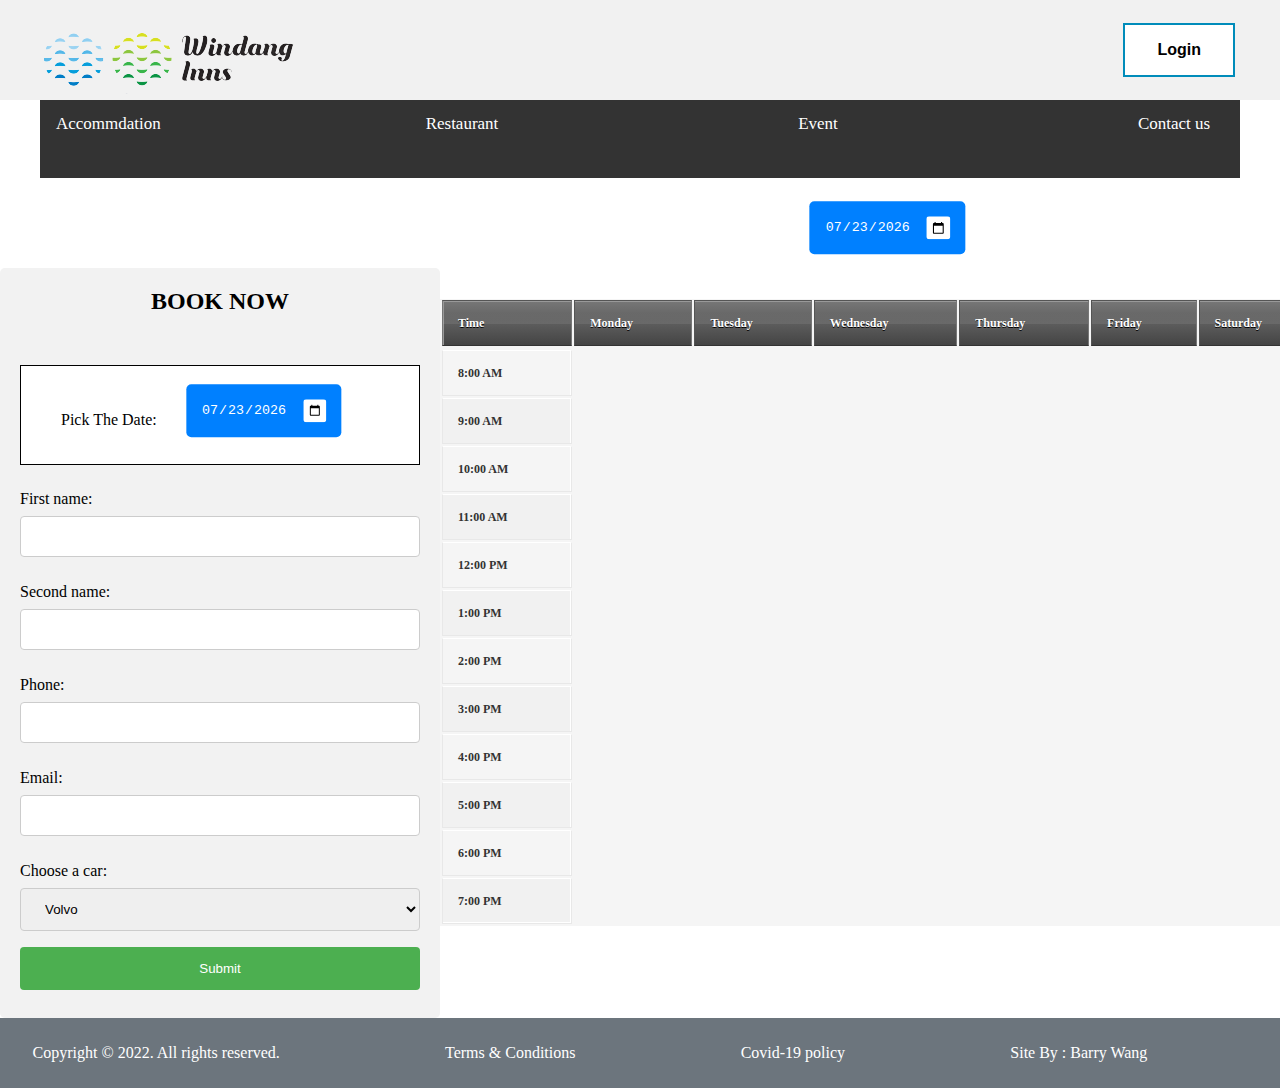
==== Index.html @ 9593acfa "Golf simulator online order system" ====
<!DOCTYPE html>
<html>
  <head>
    <meta charset="UTF-8">
    <meta name="viewport" content="width=device-width, initial-scale=1.0">
    <title>Lakeside&GolfplaceInns</title>
    <link rel="icon" href="img/cropped-favicon-32x32.png" type="image/icon">
    <link rel="stylesheet" href="css/Theme_css.css">
   </head>
  <body>
    <nav>
      <div class="nav_main">
        <div class="nav_main_left">
          <img src="img/logo.png" alt="Lakeside_logo" > 
        </div>
        <div class="nav_main_right">
          <form action="Login.html">
            <button class="buttonLogin">Login</button>
          </form>
        </div>
      </div>
    </nav>
    <header>
        <div><a href="#">Accommdation</a></div>
        <div><a href="#">Restaurant</a></div> 
        <div><a href="#">Event</a></div>
        <div><a href="#">Contact us</a></div>
    </header>
<!-- main Content-->
    <main>
      <div class="Main_Content_left">
        <div class="inputRegistration">
          <div><h2>BOOK NOW</h2></div>
          <div class="layout_add">
            <label for="fname" style="margin-left: 40px;">Pick The Date: </label>
            <input class="Left_SideCanlender" type="date" onchange="clander_adJust_one()" id="Pick_a_date" min="2018-01-01">
          </div>
         <form  style="margin-top:25px;" action="">
            <label for="lname">First name:</label><br>
            <input type="text" id="lname" name="lname" value=""><br><br>
            <label for="lname">Second name:</label><br>
            <input type="text" id="lname" name="lname" value=""><br><br>
            <label for="lname">Phone:</label><br>
            <input type="text" id="lname" name="lname" value=""><br><br>
            <label for="lname">Email:</label><br>
            <input type="text" id="lname" name="lname" value=""><br><br>
            <label for="cars">Choose a car:</label>
            <select id="cars" name="cars">
              <option value="volvo">Volvo</option>
              <option value="saab">Saab</option>
              <option value="fiat">Fiat</option>
              <option value="audi">Audi</option>
            </select>
            <input type="submit" value="Submit">
          </form> 
        </div>
        <div>
        </div>
      </div>
      <div class="Main_Content_right">
        <div class="Right_Top_Selector">
          <div class="Right_TOP_TOP">
            <input type="date" class="Right_SideCanlender" id="Pick_a_date_second" onchange="clander_adJust_two()" >
          </div>
          <div class="Right_TOP_Bottom">
            <table>
              <thead>
                <tr>
                  <th>Time</th>
                  <th>Monday</th>
                  <th>Tuesday</th>
                  <th>Wednesday</th>
                  <th>Thursday</th>
                  <th>Friday</th>
                  <th>Saturday</th>
                  <th>Sunday</th>
                </tr>
              </thead>
              <tbody>
                <tr>
                </tr>
                <tr>
                  <td><strong>8:00 AM</strong></td>
                </tr>
                <tr>
                  <td><strong>9:00 AM</strong></td>
                </tr>
                <tr>
                  <td><strong>10:00 AM</strong></td>
                </tr>         
                <tr>
                  <td><strong>11:00 AM</strong></td>
                </tr>
                <tr>
                  <td><strong>12:00 PM</strong></td>
                </tr>
                <tr>
                  <td><strong>1:00 PM</strong></td>
                </tr>
                <tr>
                  <td><strong>2:00 PM</strong></td>
                </tr>
                <tr>
                  <td><strong>3:00 PM</strong></td>
                </tr>
                <tr>
                  <td><strong>4:00 PM</strong></td>
                </tr>
                <tr>
                  <td><strong>5:00 PM</strong></td>
                </tr>
                <tr>
                  <td><strong>6:00 PM</strong></td>
                </tr>
                <tr>
                  <td><strong>7:00 PM</strong></td>
                </tr>
              </tbody>
            </table>
          </div>
        </div>
      </div>
    </main>
    <footer>
      <div>
        <a href="#!" class="text-white me-4">Copyright © 2022. All rights reserved.</a>
    </div>
    <div>
        <a href="#!" class="text-white me-4"> Terms & Conditions</a>
    </div>
    <div>
      <a href="#!" class="text-white me-4">Covid-19 policy</a>
    </div>
    <div>
      Site By : <a href="#!">Barry Wang</a>
    </div>

    </footer>
  
  <script>

  function render()
  {
    let trslate =  document.getElementById('Pick_a_date').value = new Date().toISOString().slice(0, 10);
      document.getElementById('Pick_a_date_second').value = trslate;
      document.getElementById('Pick_a_date_second').min=trslate;
      document.getElementById('Pick_a_date').min=trslate;
  }



  function clander_adJust_one()
  {
    let Thedate = document.getElementById('Pick_a_date').value;
    document.getElementById('Pick_a_date_second').value = Thedate;
  }

  function clander_adJust_two()
  {
    let Thedate = document.getElementById('Pick_a_date_second').value;
    document.getElementById('Pick_a_date').value = Thedate;
  }

  render();
  </script>
    <script src="js/Theme_js.js"></script>
  </body>
</html>
---- css/Theme_css.css ----
*{
  margin:0;
  padding: 0;
}

a{
  text-decoration: none;
  color:white;
}

.nav_main{
  display: flex;
  flex-direction: row;
  padding: 5px;
  align-items: center;
  background-color: #f1f1f1;

}

.nav_main_left{
  padding: 10px;
  flex: 70%;
  margin-left: 20px;
  height: 70px;

}

.nav_main_right.h1{
  padding: 10px;
  display: inline-block;
  flex:30%;

}

.buttonLogin {
  border: none;
  color: white;
  padding: 16px 32px;
  text-align: center;
  text-decoration: none;
  display: inline-block;
  font-size: 16px;
  transition-duration: 0.4s;
  cursor: pointer;
  background-color: white; 
  color: black; 
  border: 2px solid #008CBA;
  font-weight: bold;
  margin-right: 40px;
}

.buttonLogin:hover {
  background-color: #008CBA;
  color: white;
  justify-content:center;
}


header{
  background-color: #333;
  margin-left: 40px;
  margin-right: 40px;;
  display: flex;
  flex-direction: row;
  justify-content: space-between;

}

header>div {
  color: #f2f2f2;
  padding: 14px 16px;
  font-size: 17px;
  width: 100px;
  height: 50px;
  align-items: center;
  text-align: center;
}

header>div:hover {
  background-color: #ddd;
  color: black;
}

main{
  display: flex;
  flex-direction: row;
}

.Main_Content_left
{
  margin-top: 70px;
  flex:1;
  display: flex;
  flex-direction: column;
  align-items: center;
}
.layout_add{
  background-color: white;
  margin-top: 50px;
  display: flex;
  flex-direction: row;
  justify-content: space-between;
  align-items:flex-start;
  border: solid 1px;
  padding-top: 45px;
}

.Left_SideCanlender
{
  background-color: #0080ff;
  padding: 15px;
  font-family: "Roboto Mono", monospace;
  transform:translate(-50%,-50%);
  top:50%;
  left:50%;
  color: white;
  border: none;
  outline: none;
  border-radius:5px;
}
::-webkit-calendar-picker-indicator{
  background-color: #ffffff;
  padding: 5px;
  cursor: pointer;
  border-radius:3px;
}


.inputRegistration
{
  margin-top: 20px;
  width: 400px;
  background-color: #f2f2f2;;
  border-radius: 5px;
  padding: 20px;
  color: black;
}

.inputRegistration h2{
  text-align: center;
  margin-bottom: 20px;
}

.inputRegistration input[type=submit]:hover {
  background-color: #45a049;
}

.inputRegistration input[type=text], select {
  width: 100%;
  padding: 12px 20px;
  margin: 8px 0;
  display: inline-block;
  border: 1px solid #ccc;
  border-radius: 4px;
  box-sizing: border-box;
}

.inputRegistration input[type=submit] {
  width: 100%;
  background-color: #4CAF50;
  color: white;
  padding: 14px 20px;
  margin: 8px 0;
  border: none;
  border-radius: 4px;
  cursor: pointer;
}

.Main_Content_right
{
  display: flex;
  flex-direction: column;
  align-items: center;
  flex:500px;
  color: #333;

}

.Right_Top_Selector{
  margin-top: 50px;
  display: flex;
  flex-direction: column;
  align-items: center;

}

.Right_SideCanlender
{
  margin-bottom: 20px;
  background-color: #0080ff;
  padding: 15px;
  font-family: "Roboto Mono", monospace;
  transform:translate(-50%,-50%);
  top:50%;
  left:50%;
  color: white;
  border: none;
  outline: none;
  border-radius:5px;
}
::-webkit-calendar-picker-indicator{
  background-color: #ffffff;
  padding: 5px;
  cursor: pointer;
  border-radius:3px;
}

.Right_TOP_TOP
{
    height: 10px;
}

.Right_TOP_Bottom
{
  margin-top: 50px;

}



footer{
  align-items: center;
  display: flex;
  flex-direction: row;
  justify-content: space-around;
  height: 70px;
  background-color: #6c757d;

}

footer>div{
  margin-right: 100px;;
  color: white;
}

footer>div>a{
  margin: right 20px;;
  color: white;
}

footer>div>p{
  color: white;
}

@media (max-width: 1000px) {
  main {
    flex-direction: column;
  }

  table
  {
    width:300px;
    height: 200px;
    overflow: auto;
    margin-left: 200px;
  }

  


}



@media (max-width: 600px) {
  main {
    flex-direction: column;
  }

  table
  {
    width:300px;
    height: 200px;
    overflow: auto;
    margin-left: 700px;
  }
}




/* ----------------------------------------------------------*/
table {
  margin-top: 10px;
  margin-bottom: 15px;
  margin-right: 50px;
  background: #f5f5f5;
  border-collapse: separate;
  box-shadow: inset 0 1px 0 #fff;
  font-size: 12px;
  line-height: 24px;
  text-align: left;
  width: 1000px;
  height: 600px;
  overflow: scroll;
  display: flexbox;
  justify-content: space-between;
  cursor: pointer;
} 

th {
  background: url(https://jackrugile.com/images/misc/noise-diagonal.png), linear-gradient(#777, #444);
  border-left: 1px solid #555;
  border-right: 1px solid #777;
  border-top: 1px solid #555;
  border-bottom: 1px solid #333;
  box-shadow: inset 0 1px 0 #999;
  color: #fff;
  font-weight: bold;
  padding: 10px 15px;
  position: relative;
  text-shadow: 0 1px 0 #000;  
}

th:after {
  background: linear-gradient(rgba(255,255,255,0), rgba(255,255,255,.08));
  content: '';
  display: block;
  height: 25%;
  left: 0;
  margin: 1px 0 0 0;
  position: absolute;
  top: 25%;
  width: 100%;
}

th:first-child {
  border-left: 1px solid #777;  
  box-shadow: inset 1px 1px 0 #999;
}

th:last-child {
  box-shadow: inset -1px 1px 0 #999;
}

td {
  border-right: 1px solid #fff;
  border-left: 1px solid #e8e8e8;
  border-top: 1px solid #fff;
  border-bottom: 1px solid #e8e8e8;
  padding: 10px 15px;
  position: relative;
  transition: all 300ms;
  box-shadow: inset 1px 0 0 #fff;
  border-right: 1px solid #e8e8e8;
  box-shadow: inset -1px 0 0 #fff;
}

td:first-child {
  box-shadow: inset 1px 0 0 #fff;
} 

td:last-child {
  border-right: 1px solid #e8e8e8;
  box-shadow: inset -1px 0 0 #fff;
} 

tr {
  background: url(https://jackrugile.com/images/misc/noise-diagonal.png); 
}

tr:nth-child(odd) td {
  background: #f1f1f1 url(https://jackrugile.com/images/misc/noise-diagonal.png); 
}

tr:last-of-type td {
  box-shadow: inset 0 -1px 0 #fff; 
}

tr:last-of-type td:first-child {
  box-shadow: inset 1px -1px 0 #fff;
} 

tr:last-of-type td:last-child {
  box-shadow: inset -1px -1px 0 #fff;
} 

tbody:hover td {
  color: transparent;
  color: #444;
}
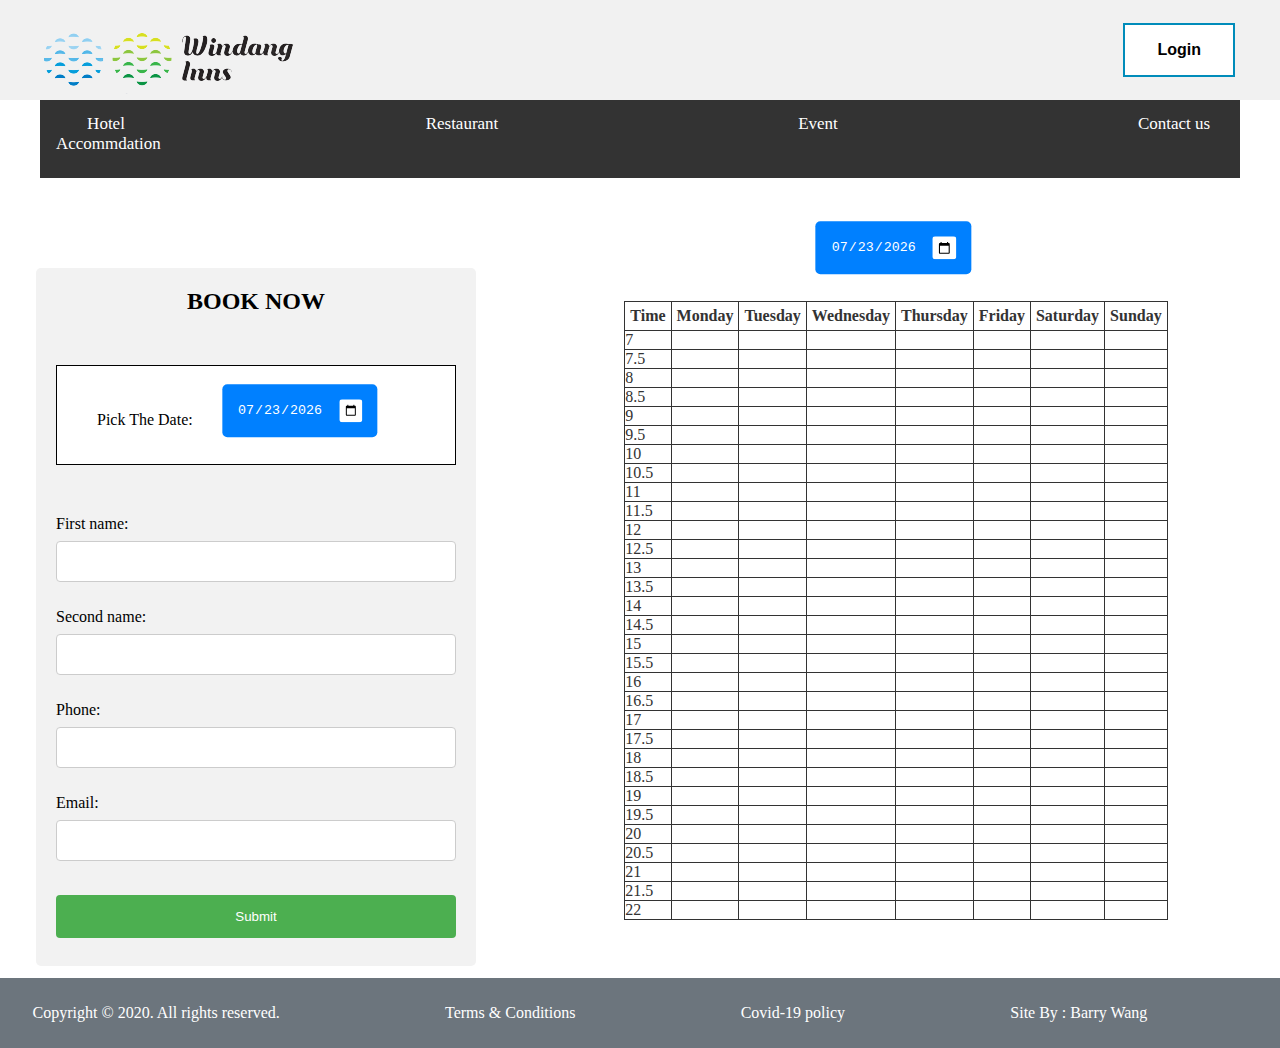
==== commit 34ade772: "second version" ====
--- a/Index.html
+++ b/Index.html
@@ -11,7 +11,7 @@
     <nav>
       <div class="nav_main">
         <div class="nav_main_left">
-          <img src="img/logo.png" alt="Lakeside_logo" > 
+          <a href="#"><img src="img/logo.png" alt="Lakeside_logo" ></a>
         </div>
         <div class="nav_main_right">
           <form action="Login.html">
@@ -21,21 +21,22 @@
       </div>
     </nav>
     <header>
-        <div><a href="#">Accommdation</a></div>
+        <div><a href="https://www.windanginns.com.au/">
+          Hotel 
+          Accommdation</a></div>
         <div><a href="#">Restaurant</a></div> 
         <div><a href="#">Event</a></div>
         <div><a href="#">Contact us</a></div>
     </header>
-<!-- main Content-->
     <main>
       <div class="Main_Content_left">
         <div class="inputRegistration">
           <div><h2>BOOK NOW</h2></div>
           <div class="layout_add">
             <label for="fname" style="margin-left: 40px;">Pick The Date: </label>
-            <input class="Left_SideCanlender" type="date" onchange="clander_adJust_one()" id="Pick_a_date" min="2018-01-01">
+            <input class="Left_SideCanlender" onChange="CalenderOnchange_first()" type="date" id="Pick_a_date">
           </div>
-         <form  style="margin-top:25px;" action="">
+         <form action="">
             <label for="lname">First name:</label><br>
             <input type="text" id="lname" name="lname" value=""><br><br>
             <label for="lname">Second name:</label><br>
@@ -44,13 +45,6 @@
             <input type="text" id="lname" name="lname" value=""><br><br>
             <label for="lname">Email:</label><br>
             <input type="text" id="lname" name="lname" value=""><br><br>
-            <label for="cars">Choose a car:</label>
-            <select id="cars" name="cars">
-              <option value="volvo">Volvo</option>
-              <option value="saab">Saab</option>
-              <option value="fiat">Fiat</option>
-              <option value="audi">Audi</option>
-            </select>
             <input type="submit" value="Submit">
           </form> 
         </div>
@@ -59,110 +53,28 @@
       </div>
       <div class="Main_Content_right">
         <div class="Right_Top_Selector">
-          <div class="Right_TOP_TOP">
-            <input type="date" class="Right_SideCanlender" id="Pick_a_date_second" onchange="clander_adJust_two()" >
-          </div>
-          <div class="Right_TOP_Bottom">
-            <table>
-              <thead>
-                <tr>
-                  <th>Time</th>
-                  <th>Monday</th>
-                  <th>Tuesday</th>
-                  <th>Wednesday</th>
-                  <th>Thursday</th>
-                  <th>Friday</th>
-                  <th>Saturday</th>
-                  <th>Sunday</th>
-                </tr>
-              </thead>
-              <tbody>
-                <tr>
-                </tr>
-                <tr>
-                  <td><strong>8:00 AM</strong></td>
-                </tr>
-                <tr>
-                  <td><strong>9:00 AM</strong></td>
-                </tr>
-                <tr>
-                  <td><strong>10:00 AM</strong></td>
-                </tr>         
-                <tr>
-                  <td><strong>11:00 AM</strong></td>
-                </tr>
-                <tr>
-                  <td><strong>12:00 PM</strong></td>
-                </tr>
-                <tr>
-                  <td><strong>1:00 PM</strong></td>
-                </tr>
-                <tr>
-                  <td><strong>2:00 PM</strong></td>
-                </tr>
-                <tr>
-                  <td><strong>3:00 PM</strong></td>
-                </tr>
-                <tr>
-                  <td><strong>4:00 PM</strong></td>
-                </tr>
-                <tr>
-                  <td><strong>5:00 PM</strong></td>
-                </tr>
-                <tr>
-                  <td><strong>6:00 PM</strong></td>
-                </tr>
-                <tr>
-                  <td><strong>7:00 PM</strong></td>
-                </tr>
-              </tbody>
-            </table>
-          </div>
+            <input type="date" class="Right_SideCanlender" id="Pick_a_date_second" onChange="CalenderOnchange_second()" >
+        </div>
+        <div class="Right_Bot_Selector" id="Right_Bot_Selection">  
         </div>
       </div>
     </main>
     <footer>
       <div>
-        <a href="#!" class="text-white me-4">Copyright © 2022. All rights reserved.</a>
+        <a href="#!" class="text-white me-4">Copyright © 2020. All rights reserved.</a>
     </div>
     <div>
-        <a href="#!" class="text-white me-4"> Terms & Conditions</a>
+        <a href="https://www.windanginns.com.au/terms-conditions/!" class="text-white me-4"> Terms & Conditions</a>
     </div>
     <div>
-      <a href="#!" class="text-white me-4">Covid-19 policy</a>
+      <a href="http://dsensedesign.com/windanginns/wp-content/uploads/2020/09/WINDANGINNS_Covid19-outlines.pdf" class="text-white me-4">Covid-19 policy</a>
     </div>
     <div>
-      Site By : <a href="#!">Barry Wang</a>
+      Site By : <a href="https://www.linkedin.com/in/chencan-wang/">Barry Wang</a>
     </div>
 
     </footer>
-  
-  <script>
 
-  function render()
-  {
-    let trslate =  document.getElementById('Pick_a_date').value = new Date().toISOString().slice(0, 10);
-      document.getElementById('Pick_a_date_second').value = trslate;
-      document.getElementById('Pick_a_date_second').min=trslate;
-      document.getElementById('Pick_a_date').min=trslate;
-  }
-
-
-
-  function clander_adJust_one()
-  {
-    let Thedate = document.getElementById('Pick_a_date').value;
-    document.getElementById('Pick_a_date_second').value = Thedate;
-  }
-
-  function clander_adJust_two()
-  {
-    let Thedate = document.getElementById('Pick_a_date_second').value;
-    document.getElementById('Pick_a_date').value = Thedate;
-  }
-
-  render();
-  </script>
     <script src="js/Theme_js.js"></script>
   </body>
 </html>--- a/css/Theme_css.css
+++ b/css/Theme_css.css
@@ -29,7 +29,6 @@
   padding: 10px;
   display: inline-block;
   flex:30%;
-
 }
 
 .buttonLogin {
@@ -84,12 +83,13 @@
 main{
   display: flex;
   flex-direction: row;
+  height: 800px;
 }
 
 .Main_Content_left
 {
   margin-top: 70px;
-  flex:1;
+  flex:40%;
   display: flex;
   flex-direction: column;
   align-items: center;
@@ -97,6 +97,7 @@
 .layout_add{
   background-color: white;
   margin-top: 50px;
+  margin-bottom: 50px;
   display: flex;
   flex-direction: row;
   justify-content: space-between;
@@ -168,25 +169,22 @@
 
 .Main_Content_right
 {
+  margin-top: 70px;
   display: flex;
   flex-direction: column;
-  align-items: center;
-  flex:500px;
+  flex:60%;
   color: #333;
+  align-items: center;
 
 }
 
 .Right_Top_Selector{
-  margin-top: 50px;
-  display: flex;
-  flex-direction: column;
-  align-items: center;
+  margin-left: 150px;
 
 }
 
 .Right_SideCanlender
 {
-  margin-bottom: 20px;
   background-color: #0080ff;
   padding: 15px;
   font-family: "Roboto Mono", monospace;
@@ -212,8 +210,8 @@
 
 .Right_TOP_Bottom
 {
-  margin-top: 50px;
-
+  height: 1fr;
+  display: absolute;
 }
 
 
@@ -245,137 +243,37 @@
 @media (max-width: 1000px) {
   main {
     flex-direction: column;
+    height: 2000px;
   }
 
-  table
-  {
-    width:300px;
-    height: 200px;
-    overflow: auto;
-    margin-left: 200px;
-  }
-
-  
-
-
-}
-
-
-
-@media (max-width: 600px) {
-  main {
-    flex-direction: column;
-  }
-
-  table
-  {
-    width:300px;
-    height: 200px;
-    overflow: auto;
-    margin-left: 700px;
-  }
-}
-
+
+}
 
 
 
 /* ----------------------------------------------------------*/
-table {
-  margin-top: 10px;
-  margin-bottom: 15px;
-  margin-right: 50px;
-  background: #f5f5f5;
-  border-collapse: separate;
-  box-shadow: inset 0 1px 0 #fff;
-  font-size: 12px;
-  line-height: 24px;
-  text-align: left;
-  width: 1000px;
-  height: 600px;
+
+table
+{
+  height: 100%;
   overflow: scroll;
-  display: flexbox;
-  justify-content: space-between;
-  cursor: pointer;
-} 
-
-th {
-  background: url(https://jackrugile.com/images/misc/noise-diagonal.png), linear-gradient(#777, #444);
-  border-left: 1px solid #555;
-  border-right: 1px solid #777;
-  border-top: 1px solid #555;
-  border-bottom: 1px solid #333;
-  box-shadow: inset 0 1px 0 #999;
-  color: #fff;
-  font-weight: bold;
-  padding: 10px 15px;
-  position: relative;
-  text-shadow: 0 1px 0 #000;  
-}
-
-th:after {
-  background: linear-gradient(rgba(255,255,255,0), rgba(255,255,255,.08));
-  content: '';
-  display: block;
-  height: 25%;
-  left: 0;
-  margin: 1px 0 0 0;
-  position: absolute;
-  top: 25%;
   width: 100%;
-}
-
-th:first-child {
-  border-left: 1px solid #777;  
-  box-shadow: inset 1px 1px 0 #999;
-}
-
-th:last-child {
-  box-shadow: inset -1px 1px 0 #999;
-}
-
-td {
-  border-right: 1px solid #fff;
-  border-left: 1px solid #e8e8e8;
-  border-top: 1px solid #fff;
-  border-bottom: 1px solid #e8e8e8;
-  padding: 10px 15px;
-  position: relative;
-  transition: all 300ms;
-  box-shadow: inset 1px 0 0 #fff;
-  border-right: 1px solid #e8e8e8;
-  box-shadow: inset -1px 0 0 #fff;
-}
-
-td:first-child {
-  box-shadow: inset 1px 0 0 #fff;
-} 
-
-td:last-child {
-  border-right: 1px solid #e8e8e8;
-  box-shadow: inset -1px 0 0 #fff;
-} 
-
-tr {
-  background: url(https://jackrugile.com/images/misc/noise-diagonal.png); 
-}
-
-tr:nth-child(odd) td {
-  background: #f1f1f1 url(https://jackrugile.com/images/misc/noise-diagonal.png); 
-}
-
-tr:last-of-type td {
-  box-shadow: inset 0 -1px 0 #fff; 
-}
-
-tr:last-of-type td:first-child {
-  box-shadow: inset 1px -1px 0 #fff;
-} 
-
-tr:last-of-type td:last-child {
-  box-shadow: inset -1px -1px 0 #fff;
-} 
-
-tbody:hover td {
-  color: transparent;
-  color: #444;
-}
+  overflow-y:auto;
+}
+table,thead,tbody,th,tr,td
+{
+  border-collapse: collapse;
+  border: 1px solid;
+}
+
+th,tr,td
+{     
+  padding: 5px;
+}
+
+
+td:hover
+{
+background-color: red;
+}
+
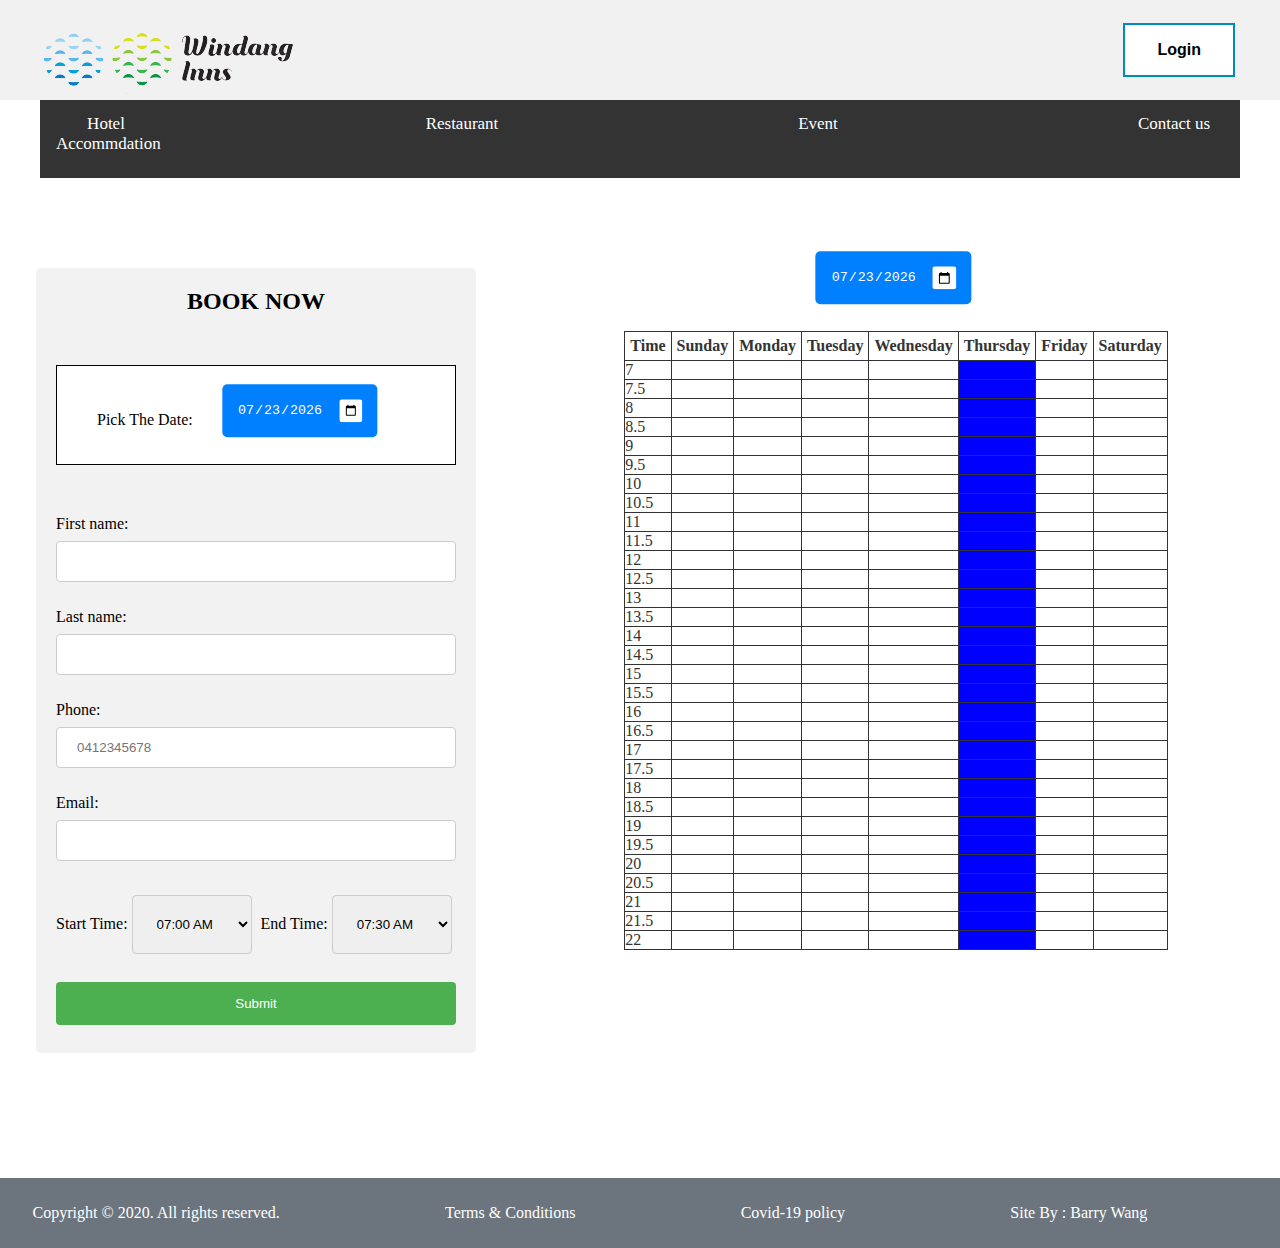
==== commit 78419d58: "next step table hover, and perfect weekday background color" ====
--- a/Index.html
+++ b/Index.html
@@ -33,19 +33,91 @@
         <div class="inputRegistration">
           <div><h2>BOOK NOW</h2></div>
           <div class="layout_add">
-            <label for="fname" style="margin-left: 40px;">Pick The Date: </label>
+            <label for="Pick_a_date" style="margin-left: 40px;">Pick The Date: </label>
             <input class="Left_SideCanlender" onChange="CalenderOnchange_first()" type="date" id="Pick_a_date">
           </div>
-         <form action="">
-            <label for="lname">First name:</label><br>
-            <input type="text" id="lname" name="lname" value=""><br><br>
-            <label for="lname">Second name:</label><br>
-            <input type="text" id="lname" name="lname" value=""><br><br>
-            <label for="lname">Phone:</label><br>
-            <input type="text" id="lname" name="lname" value=""><br><br>
-            <label for="lname">Email:</label><br>
-            <input type="text" id="lname" name="lname" value=""><br><br>
-            <input type="submit" value="Submit">
+         <form>
+            <label for="fname">First name:</label><br>
+            <input type="text" id="fname" name="lname" value="" required><br><br>
+            <label for="lname">Last name:</label><br>
+            <input type="text" id="lname" name="lname" value="" required><br><br>
+            <label for="phone">Phone:</label><br>
+            <input type="tel" id="phone" name="phone" placeholder="0412345678" pattern="[0-9]{10}" required><br><br>
+            <label for="email">Email:</label><br>
+            <input type="email" id="email" name="email" value="" required><br><br>
+            <!-- Selector list-->
+            <div class="StartTimeDiv">
+              <label for="StartTime">Start Time: </label>
+              <select id="StartTime" name="StartTime">
+                <option value="7.0">07:00 AM</option>
+                <option value="7.5">07:30 AM</option>
+                <option value="8.0">08:00 AM</option>
+                <option value="8.5">08:30 AM</option>
+                <option value="9.0">09:00 AM</option>
+                <option value="9.5">09:30 AM</option>
+                <option value="10.0">10:00 AM</option>
+                <option value="10.5">10:30 AM</option>
+                <option value="11.0">11:00 AM</option>
+                <option value="11.5">11:30 AM</option>
+                <option value="12.0">12:00 PM</option>
+                <option value="12.5">12:30 PM</option>
+                <option value="13.0">01:00 PM</option>
+                <option value="13.5">01:30 PM</option>
+                <option value="14.0">02:00 PM</option>
+                <option value="14.5">02:30 PM</option>
+                <option value="15.0">03:00 PM</option>
+                <option value="15.5">03:30 PM</option>
+                <option value="16.0">04:00 PM</option>
+                <option value="16.5">04:30 PM</option>
+                <option value="17.0">05:00 PM</option>
+                <option value="17.5">05:30 PM</option>
+                <option value="18.0">06:00 PM</option>
+                <option value="18.5">06:30 PM</option>
+                <option value="19.0">07:00 PM</option>
+                <option value="19.5">07:30 PM</option>
+                <option value="20.0">08:00 PM</option>
+                <option value="20.5">08:30 PM</option>
+                <option value="21.0">09:00 PM</option>
+                <option value="21.5">09:30 PM</option>
+              </select>
+            </div>
+            <!-- Selector list-->
+            <div class="EndTimeDiv" style="margin-left: 5px;;">
+             <label for="EndTime">End Time: </label>
+             <select id="EndTime" name="EndTime">
+              <option value="7.5">07:30 AM</option>
+              <option value="8.0">08:00 AM</option>
+              <option value="8.5">08:30 AM</option>
+              <option value="9.0">09:00 AM</option>
+              <option value="9.5">09:30 AM</option>
+              <option value="10.0">10:00 AM</option>
+              <option value="10.5">10:30 AM</option>
+              <option value="11.0">11:00 AM</option>
+              <option value="11.5">11:30 AM</option>
+              <option value="12.0">12:00 PM</option>
+              <option value="12.5">12:30 PM</option>
+              <option value="13.0">01:00 PM</option>
+              <option value="13.5">01:30 PM</option>
+              <option value="14.0">02:00 PM</option>
+              <option value="14.5">02:30 PM</option>
+              <option value="15.0">03:00 PM</option>
+              <option value="15.5">03:30 PM</option>
+              <option value="16.0">04:00 PM</option>
+              <option value="16.5">04:30 PM</option>
+              <option value="17.0">05:00 PM</option>
+              <option value="17.5">05:30 PM</option>
+              <option value="18.0">06:00 PM</option>
+              <option value="18.5">06:30 PM</option>
+              <option value="19.0">07:00 PM</option>
+              <option value="19.5">07:30 PM</option>
+              <option value="20.0">08:00 PM</option>
+              <option value="20.5">08:30 PM</option>
+              <option value="21.0">09:00 PM</option>
+              <option value="21.5">09:30 PM</option>
+              <option value="22.0">10:00 PM</option>
+             </select>
+            </div>
+            <input style="margin-top: 20px;" type="submit" onclick="getFormData()" value="Submit">
           </form> 
         </div>
         <div>
--- a/css/Theme_css.css
+++ b/css/Theme_css.css
@@ -83,7 +83,7 @@
 main{
   display: flex;
   flex-direction: row;
-  height: 800px;
+  height: 1000px;
 }
 
 .Main_Content_left
@@ -142,11 +142,26 @@
   margin-bottom: 20px;
 }
 
+
 .inputRegistration input[type=submit]:hover {
   background-color: #45a049;
-}
-
-.inputRegistration input[type=text], select {
+
+}
+
+
+
+.EndTimeDiv, .StartTimeDiv
+{
+  display: inline;
+}
+.inputRegistration select
+{ 
+  width: 120px;
+  padding: 20px;
+  color: black;
+}
+
+.inputRegistration input[type=text], input[type=tel],input[type=email],select {
   width: 100%;
   padding: 12px 20px;
   margin: 8px 0;
@@ -169,7 +184,7 @@
 
 .Main_Content_right
 {
-  margin-top: 70px;
+  margin-top: 100px;
   display: flex;
   flex-direction: column;
   flex:60%;
@@ -272,8 +287,3 @@
 }
 
 
-td:hover
-{
-background-color: red;
-}
-
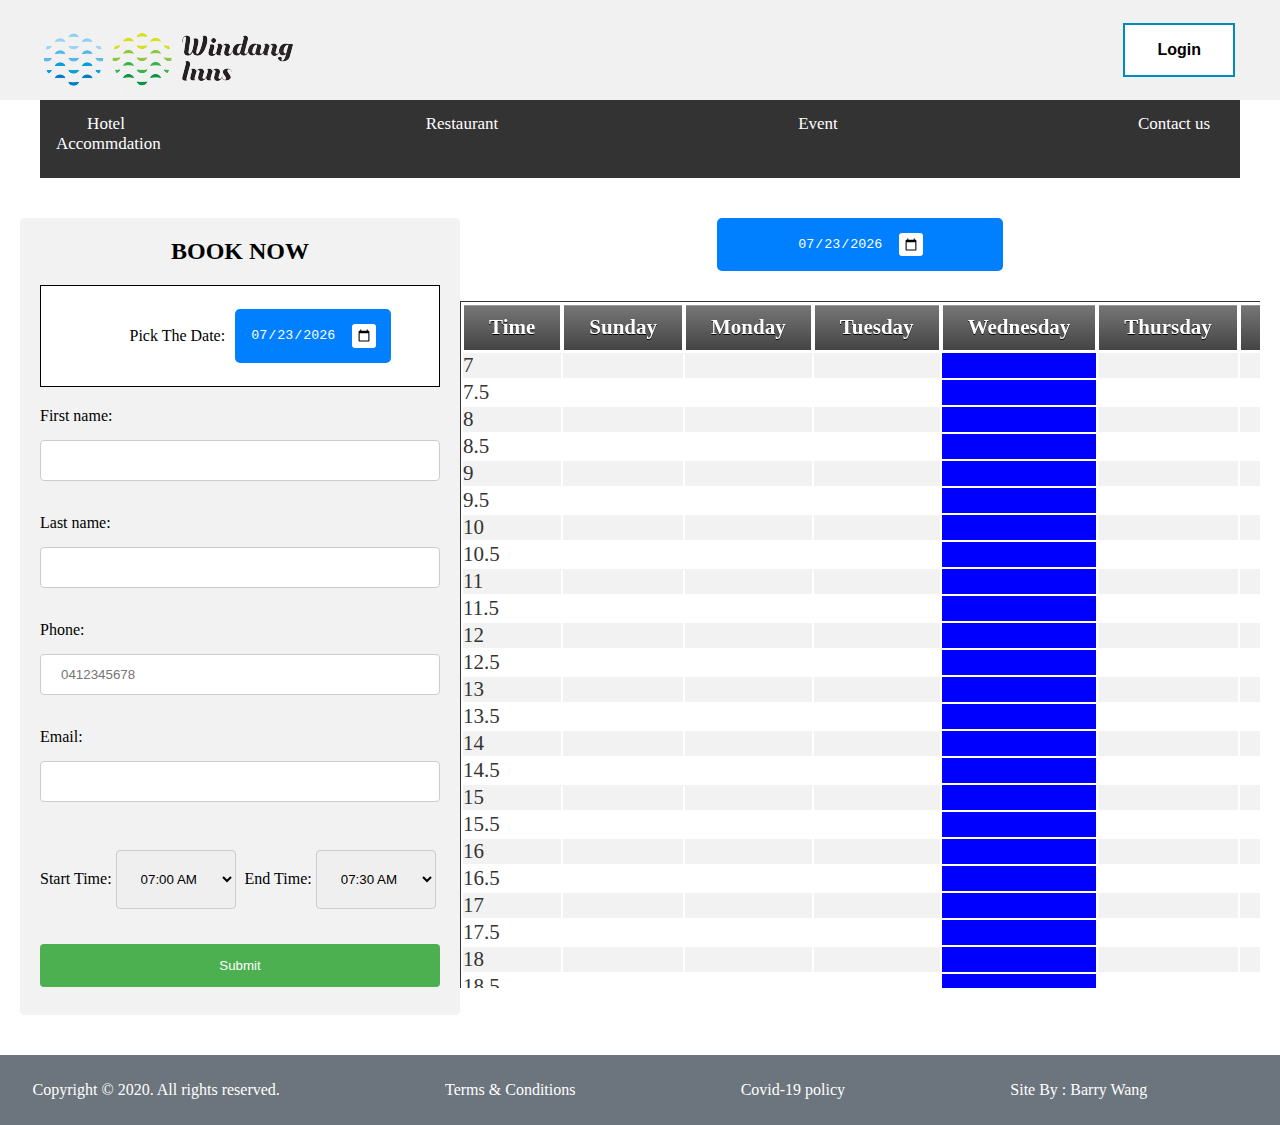
==== commit 51e62d35: "next step change the affect of picked day js" ====
--- a/Index.html
+++ b/Index.html
@@ -127,7 +127,7 @@
         <div class="Right_Top_Selector">
             <input type="date" class="Right_SideCanlender" id="Pick_a_date_second" onChange="CalenderOnchange_second()" >
         </div>
-        <div class="Right_Bot_Selector" id="Right_Bot_Selection">  
+        <div class="Right_Bot_Selector" id="Right_Bot_Selection" >  
         </div>
       </div>
     </main>
--- a/css/Theme_css.css
+++ b/css/Theme_css.css
@@ -71,7 +71,6 @@
   font-size: 17px;
   width: 100px;
   height: 50px;
-  align-items: center;
   text-align: center;
 }
 
@@ -81,14 +80,13 @@
 }
 
 main{
-  display: flex;
-  flex-direction: row;
-  height: 1000px;
+  margin: 40px 20px 40px 20px;
+  display: flex;
+  flex-direction: row;
 }
 
 .Main_Content_left
 {
-  margin-top: 70px;
   flex:40%;
   display: flex;
   flex-direction: column;
@@ -96,24 +94,21 @@
 }
 .layout_add{
   background-color: white;
-  margin-top: 50px;
-  margin-bottom: 50px;
-  display: flex;
-  flex-direction: row;
-  justify-content: space-between;
-  align-items:flex-start;
+  display: flex;
+  flex-direction: row;
   border: solid 1px;
-  padding-top: 45px;
+  align-items: center;
+  justify-content: center;
+  height: 100px;
+
 }
 
 .Left_SideCanlender
 {
   background-color: #0080ff;
   padding: 15px;
+  margin-left: 10px;
   font-family: "Roboto Mono", monospace;
-  transform:translate(-50%,-50%);
-  top:50%;
-  left:50%;
   color: white;
   border: none;
   outline: none;
@@ -129,14 +124,15 @@
 
 .inputRegistration
 {
-  margin-top: 20px;
-  width: 400px;
   background-color: #f2f2f2;;
   border-radius: 5px;
   padding: 20px;
   color: black;
 }
 
+.inputRegistration form{
+  margin-top: 20px;
+}
 .inputRegistration h2{
   text-align: center;
   margin-bottom: 20px;
@@ -164,7 +160,7 @@
 .inputRegistration input[type=text], input[type=tel],input[type=email],select {
   width: 100%;
   padding: 12px 20px;
-  margin: 8px 0;
+  margin: 15px 0;
   display: inline-block;
   border: 1px solid #ccc;
   border-radius: 4px;
@@ -184,7 +180,6 @@
 
 .Main_Content_right
 {
-  margin-top: 100px;
   display: flex;
   flex-direction: column;
   flex:60%;
@@ -193,23 +188,17 @@
 
 }
 
-.Right_Top_Selector{
-  margin-left: 150px;
-
-}
 
 .Right_SideCanlender
 {
   background-color: #0080ff;
-  padding: 15px;
+  padding: 15px 80px; 
   font-family: "Roboto Mono", monospace;
-  transform:translate(-50%,-50%);
-  top:50%;
-  left:50%;
   color: white;
   border: none;
   outline: none;
   border-radius:5px;
+  margin-bottom: 30px;
 }
 ::-webkit-calendar-picker-indicator{
   background-color: #ffffff;
@@ -258,32 +247,122 @@
 @media (max-width: 1000px) {
   main {
     flex-direction: column;
-    height: 2000px;
   }
 
-
-}
+  .Main_Content_right
+  {
+    margin-top: 30px;
+  }
+  .Right_Bot_Selector
+  {
+    overflow: auto;
+    width: 800px;
+    height: 687px;
+  }
+}
+
 
 
 
 /* ----------------------------------------------------------*/
 
+.Right_Bot_Selector
+{
+  overflow: auto;
+  height: 687px;
+  width: 800px;
+}
+
 table
 {
-  height: 100%;
-  overflow: scroll;
-  width: 100%;
-  overflow-y:auto;
-}
-table,thead,tbody,th,tr,td
-{
-  border-collapse: collapse;
+  white-space: nowrap;
+  overflow:auto;
+  box-shadow: inset 0 1px 0 #fff;
+  font-size: 21px;
+  text-align: left;
+  cursor: pointer;
   border: 1px solid;
 }
 
-th,tr,td
-{     
-  padding: 5px;
-}
-
-
+
+tr:nth-child(even){background-color: #f7f7f7}
+
+thead th
+{
+  position: sticky;
+  top: 0;
+  z-index: 5;
+}
+
+tbody tr:first-child
+{background-color: red}
+
+th {
+  border-collapse: collapse;  
+  background:  linear-gradient(#777, #444);
+  border-left: 1px solid #555;
+  border-right: 1px solid #777;
+  border-top: 1px solid #555;
+  border-bottom: 1px solid #333;
+  box-shadow: inset 0 1px 0 #999;
+  color: #fff;
+  font-weight: bold;
+  padding: 10px 25px;
+  text-shadow: 0 1px 0 #000;  
+  border: 1px solid;
+  z-index: -1;
+}
+
+
+tr:nth-child(even){background-color: #f2f2f2}
+
+/*
+th:first-child {
+  border: 1px solid;
+  border-left: 1px solid #777;  
+  box-shadow: inset 1px 1px 0 #999;
+}
+
+td {
+  border: 1px solid;
+  border-right: 1px solid #fff;
+  border-left: 1px solid #e8e8e8;
+  border-top: 1px solid #fff;
+  border-bottom: 1px solid #e8e8e8;
+  padding: 10px 15px;
+  position: relative;
+  transition: all 300ms;
+  box-shadow: inset 1px 0 0 #fff;
+  border-right: 1px solid #e8e8e8;
+  box-shadow: inset -1px 0 0 #fff;
+}
+
+td:first-child {
+  box-shadow: inset 1px 0 0 #fff;
+} 
+
+td:last-child {
+  border-right: 1px solid #e8e8e8;
+  box-shadow: inset -1px 0 0 #fff;
+} 
+
+tr:nth-child(odd) td {
+  background: #f1f1f1;
+}
+
+tr:last-of-type td {
+  box-shadow: inset 0 -1px 0 #fff; 
+}
+
+tr:last-of-type td:first-child {
+  box-shadow: inset 1px -1px 0 #fff;
+} 
+
+tr:last-of-type td:last-child {
+  box-shadow: inset -1px -1px 0 #fff;
+} 
+*/
+td:hover {
+  color: transparent;
+  background-color: red;
+}
